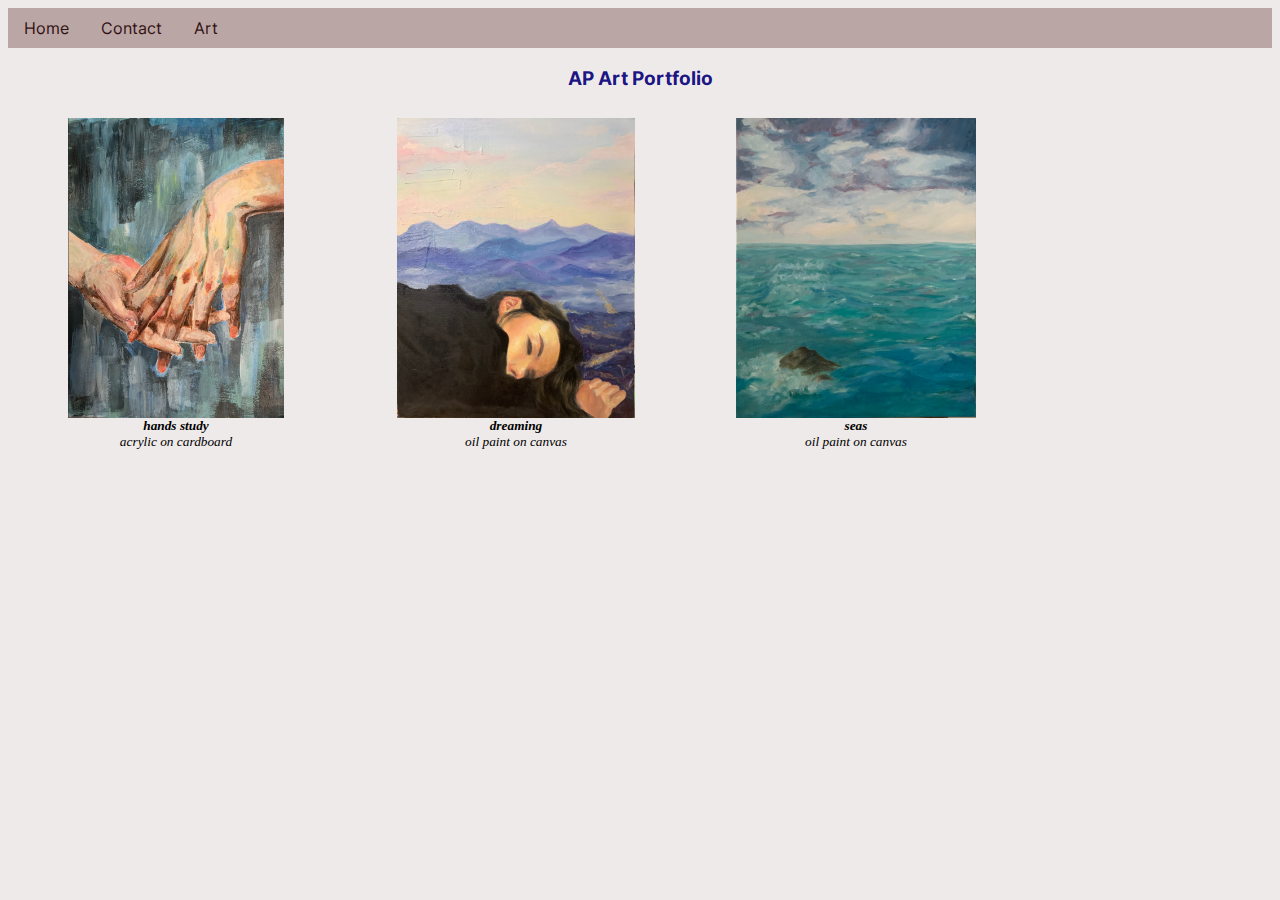
==== art.html @ 39e78526 "first commit" ====
<html>

<head>
    <link rel="stylesheet" type="text/css" href="styles.css">
    <link rel="stylesheet" href="https://fonts.googleapis.com/css?family=Sofia">
    <script></script>
</head>

<body>
    <!-- navigation bar -->
    <ul class="navBar">
        <li class="navLink"><a href="index.html">Home</a></li>
        <li class="navLink"><a href="contact.html">Contact</a></li>
        <li class="navLink"><a href="art.html">Art</a></li>
    </ul>

    <h3><b>AP Art Portfolio</b></h3>
    <figure>
        <img src="images/hands.jpg" alt="hands" height="300">
        <figcaption>
            <b>hands study</b>
            <br> 
            acrylic on cardboard
        </figcaption>
    </figure>
    <figure>
        <img src="images/girl.jpeg" alt="girl" height="300">
        <figcaption>
            <b>dreaming</b>
            <br>
            oil paint on canvas
        </figcaption>
    </figure>
    <figure>
        <img src="images/sea.jpeg" alt="girl" height="300">
        <figcaption>
            <b>seas</b>
            <br>
            oil paint on canvas
        </figcaption>
    </figure>
</body>

</html>
---- styles.css ----
body {
    background-color: rgb(238, 234, 233);
  }
  
  .navBar {
    list-style-type: none;
    margin: 0;
    padding: 0;
    width:auto;
    overflow: hidden;
  }
  
  .navLink , .navFix {
    float: left;
    padding: 10px 16px;
  }
  
figure {
  min-width: 150px;
  display: inline-block;
  width: 25%;
  text-align: center;
  font-style: italic;
  font-size: smaller;
  text-indent: 0;
  margin: 5px;
  padding: 5px;
}

  .para1 { 
    padding: 5px;
    letter-spacing: 1px;
    background-color: rgb(169, 180, 218);
    color:rgb(230, 220, 220);
    line-height: 1;
  }
  
  h1 {
    font-family: Inter-Bold;
    color: rgb(105, 38, 44);
  }
  
  h3 {
    font-family: Inter-Bold;

    color: rgba(15, 7, 126, 0.949);
    text-align: center;
  }
  
  h4 {
    text-align: right;
  }
  p { 
    font-family: Inter;
    padding: 5px;
    letter-spacing: 0.5px;
    line-height: 1;
  }
  
  ul {
    list-style-type: none;
    margin: 0;
    padding: 0;
    width: 200px;
    background-color: #bba6a6;
  }
  
  li a {
    font-family: Inter;
    display: block;
    color: rgb(49, 18, 18);
    text-decoration: none;
  }
  
  /* Change the link color on hover */
  li a:hover {
    background-color: rgb(56, 108, 151);
    padding: 0px 3px;
    color: rgb(231, 198, 198);
  }
  ol {
    font-style: italic;
  }
  @font-face {
    font-family: Inter; src:url('fonts/Inter/Inter-Regular.ttf') ;
  }
  @font-face {
    font-family: Inter-Bold; src:url('fonts/Inter/Inter-Bold.ttf') ;
  }
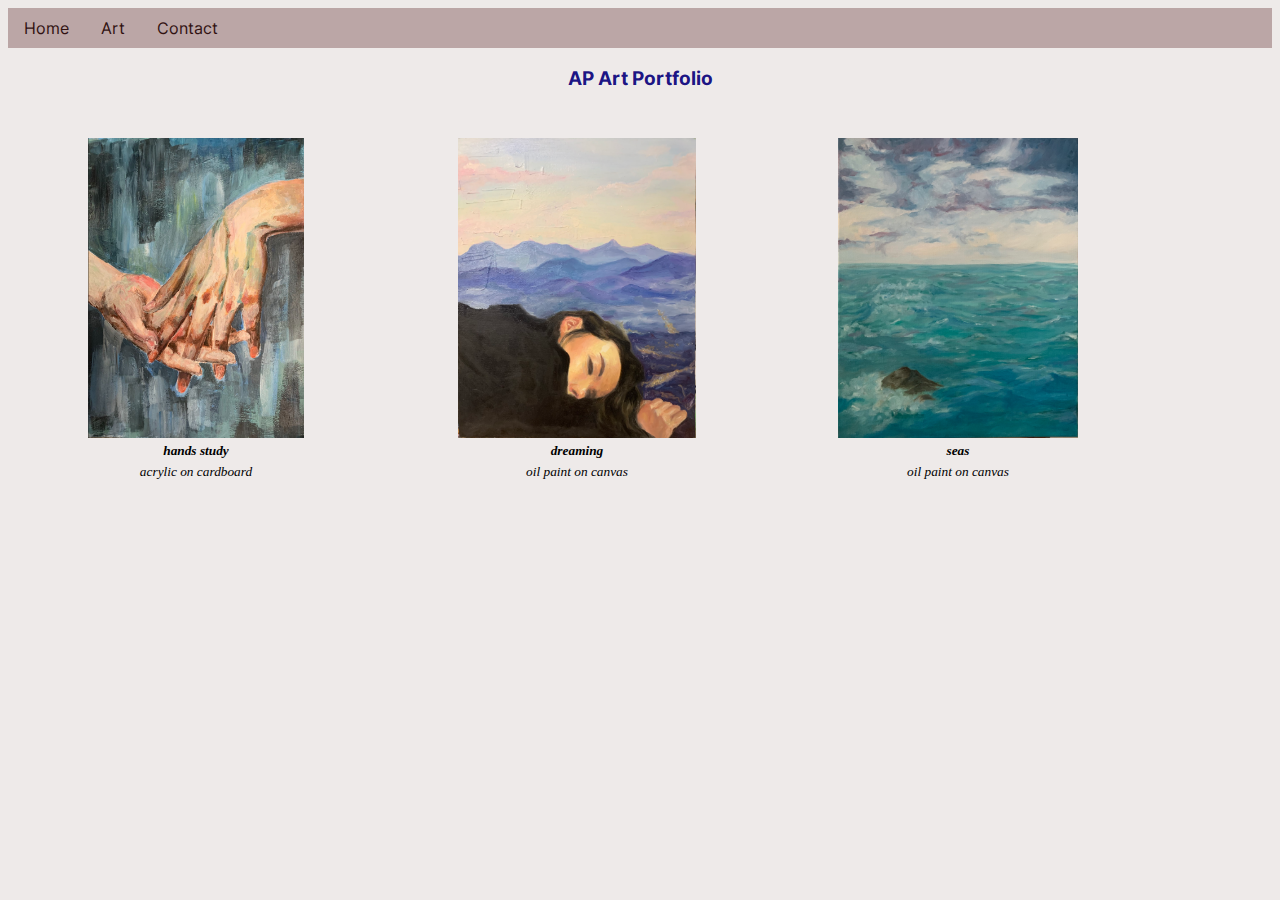
==== commit 850bd785: "contact" ====
--- a/art.html
+++ b/art.html
@@ -10,32 +10,30 @@
     <!-- navigation bar -->
     <ul class="navBar">
         <li class="navLink"><a href="index.html">Home</a></li>
+        
+        <li class="navLink"><a href="art.html">Art</a></li>
         <li class="navLink"><a href="contact.html">Contact</a></li>
-        <li class="navLink"><a href="art.html">Art</a></li>
     </ul>
 
     <h3><b>AP Art Portfolio</b></h3>
     <figure>
         <img src="images/hands.jpg" alt="hands" height="300">
-        <figcaption>
-            <b>hands study</b>
-            <br> 
+        <figcaption class="caption">
+            <div style="padding: 5px;"><b>hands study</b></div>
             acrylic on cardboard
         </figcaption>
     </figure>
     <figure>
         <img src="images/girl.jpeg" alt="girl" height="300">
-        <figcaption>
-            <b>dreaming</b>
-            <br>
+        <figcaption class ="caption">
+            <div style="padding: 5px;"><b>dreaming</b></div>
             oil paint on canvas
         </figcaption>
     </figure>
     <figure>
         <img src="images/sea.jpeg" alt="girl" height="300">
-        <figcaption>
-            <b>seas</b>
-            <br>
+        <figcaption class ="caption">
+            <div style="padding: 5px;"><b>seas</b></div>
             oil paint on canvas
         </figcaption>
     </figure>
--- a/styles.css
+++ b/styles.css
@@ -1,13 +1,21 @@
 body {
     background-color: rgb(238, 234, 233);
+    font-family: Inter;
   }
   
+  .caption {
+    font-family:'Times New Roman', Times, serif;
+  }
   .navBar {
     list-style-type: none;
     margin: 0;
     padding: 0;
     width:auto;
     overflow: hidden;
+    list-style-type: none;
+    margin: 0;
+    padding: 0;
+    background-color: #bba6a6;
   }
   
   .navLink , .navFix {
@@ -23,15 +31,15 @@
   font-style: italic;
   font-size: smaller;
   text-indent: 0;
-  margin: 5px;
-  padding: 5px;
+  margin: 10px;
+  padding: 20px;
 }
 
   .para1 { 
     padding: 5px;
     letter-spacing: 1px;
     background-color: rgb(169, 180, 218);
-    color:rgb(230, 220, 220);
+    color:rgb(114, 83, 83);
     line-height: 1;
   }
   
@@ -51,22 +59,13 @@
     text-align: right;
   }
   p { 
-    font-family: Inter;
     padding: 5px;
     letter-spacing: 0.5px;
     line-height: 1;
   }
   
-  ul {
-    list-style-type: none;
-    margin: 0;
-    padding: 0;
-    width: 200px;
-    background-color: #bba6a6;
-  }
   
   li a {
-    font-family: Inter;
     display: block;
     color: rgb(49, 18, 18);
     text-decoration: none;
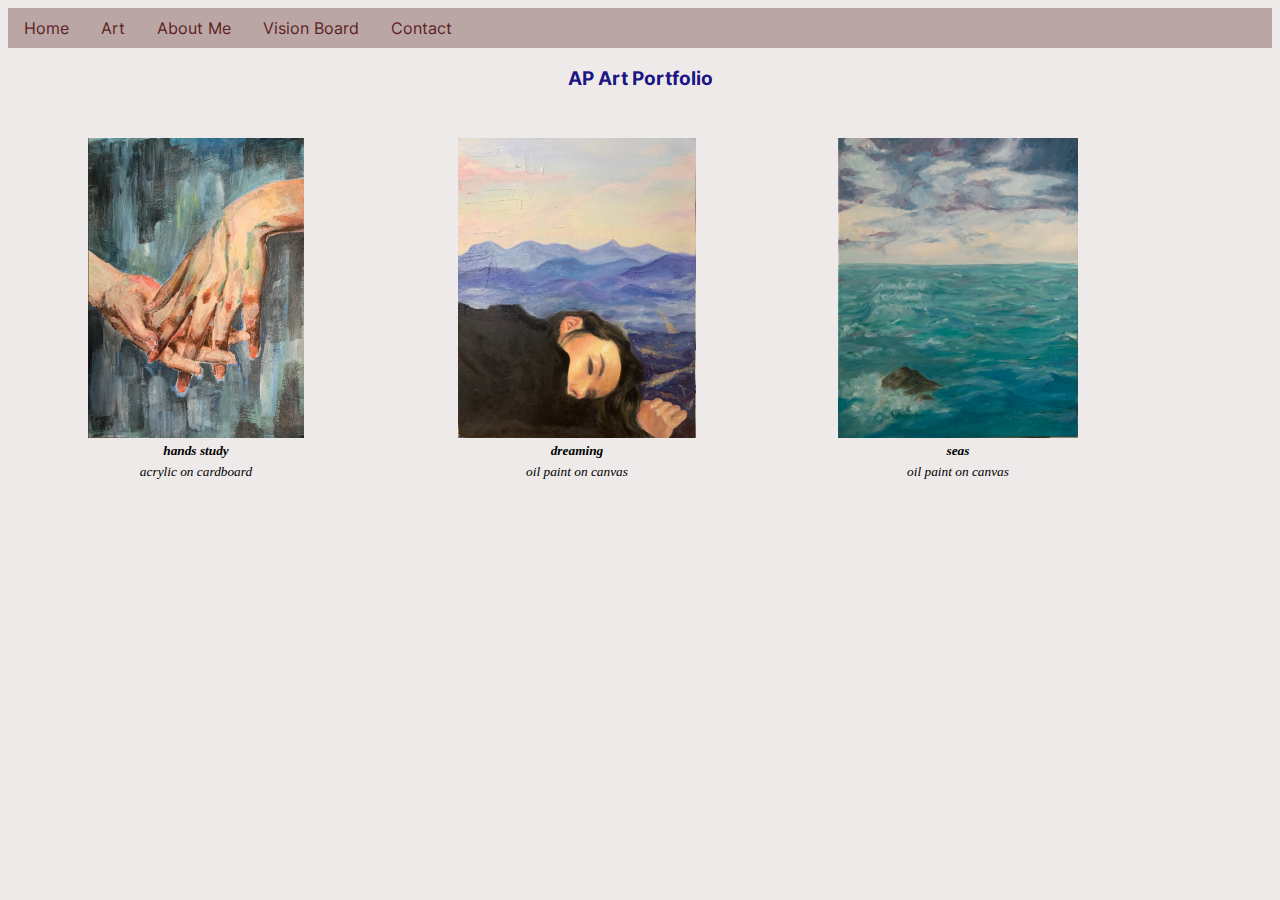
==== commit 6cff5ee8: "me and vision board" ====
--- a/art.html
+++ b/art.html
@@ -2,7 +2,6 @@
 
 <head>
     <link rel="stylesheet" type="text/css" href="styles.css">
-    <link rel="stylesheet" href="https://fonts.googleapis.com/css?family=Sofia">
     <script></script>
 </head>
 
@@ -12,6 +11,9 @@
         <li class="navLink"><a href="index.html">Home</a></li>
         
         <li class="navLink"><a href="art.html">Art</a></li>
+        <li class="navLink"><a href="me.html">About Me</a></li>
+        <li class="navLink"><a href="vision.html">Vision Board</a></li>
+
         <li class="navLink"><a href="contact.html">Contact</a></li>
     </ul>
 
--- a/styles.css
+++ b/styles.css
@@ -12,9 +12,6 @@
     padding: 0;
     width:auto;
     overflow: hidden;
-    list-style-type: none;
-    margin: 0;
-    padding: 0;
     background-color: #bba6a6;
   }
   
@@ -41,6 +38,7 @@
     background-color: rgb(169, 180, 218);
     color:rgb(114, 83, 83);
     line-height: 1;
+    overflow:hidden;
   }
   
   h1 {
@@ -55,9 +53,6 @@
     text-align: center;
   }
   
-  h4 {
-    text-align: right;
-  }
   p { 
     padding: 5px;
     letter-spacing: 0.5px;
@@ -67,7 +62,7 @@
   
   li a {
     display: block;
-    color: rgb(49, 18, 18);
+    color: rgb(93, 34, 34);
     text-decoration: none;
   }
   
@@ -76,6 +71,7 @@
     background-color: rgb(56, 108, 151);
     padding: 0px 3px;
     color: rgb(231, 198, 198);
+    overflow: hidden;
   }
   ol {
     font-style: italic;
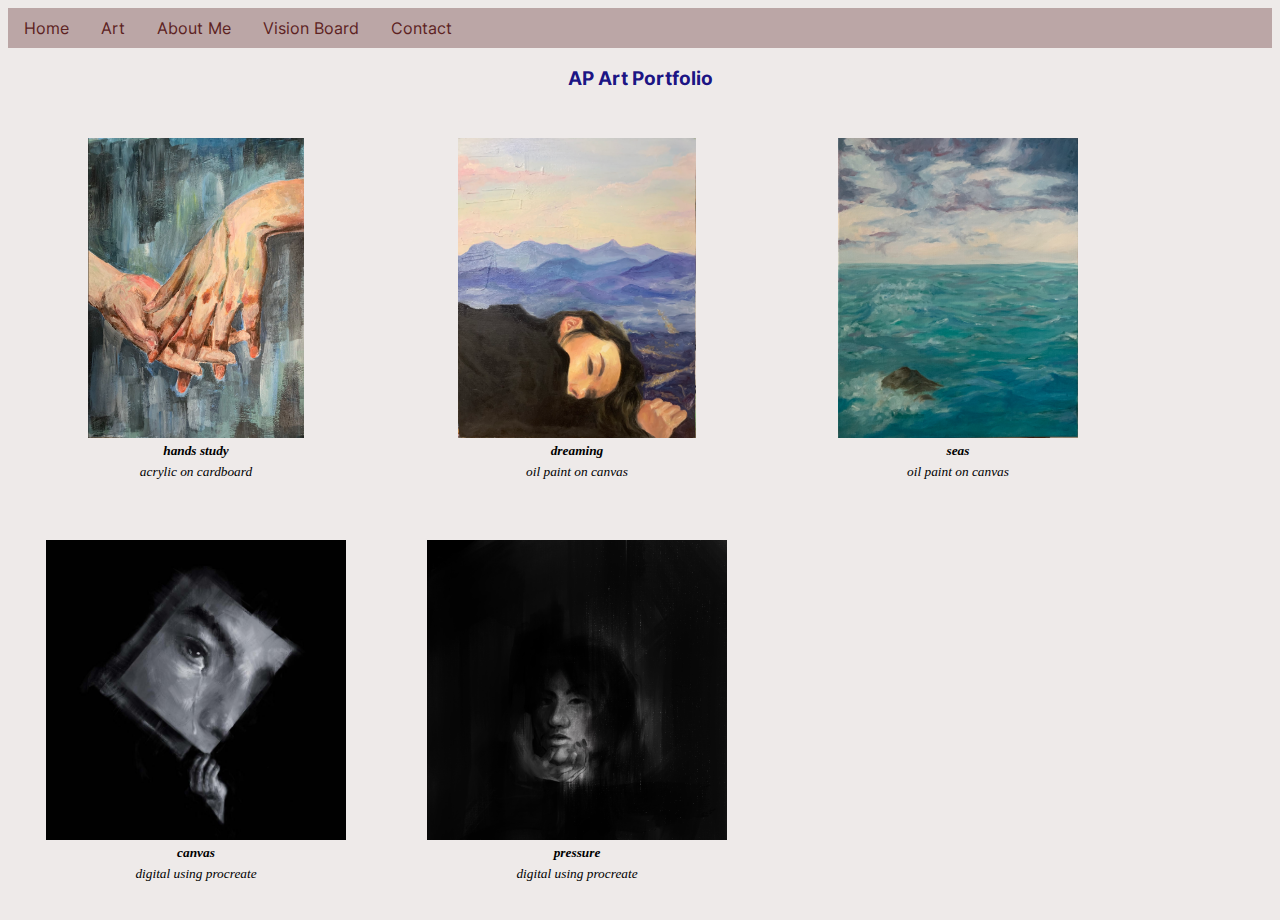
==== commit 7ea2fa51: "embeds" ====
--- a/art.html
+++ b/art.html
@@ -39,6 +39,20 @@
             oil paint on canvas
         </figcaption>
     </figure>
+    <figure>
+        <img src="images/someINQ.jpg" alt="girl" height="300">
+        <figcaption class ="caption">
+            <div style="padding: 5px;"><b>canvas</b></div>
+            digital using procreate
+        </figcaption>
+    </figure>
+    <figure>
+        <img src="images/inquiry_2 (2).jpg" alt="girl" height="300">
+        <figcaption class ="caption">
+            <div style="padding: 5px;"><b>pressure</b></div>
+            digital using procreate
+        </figcaption>
+    </figure>
 </body>
 
 </html>